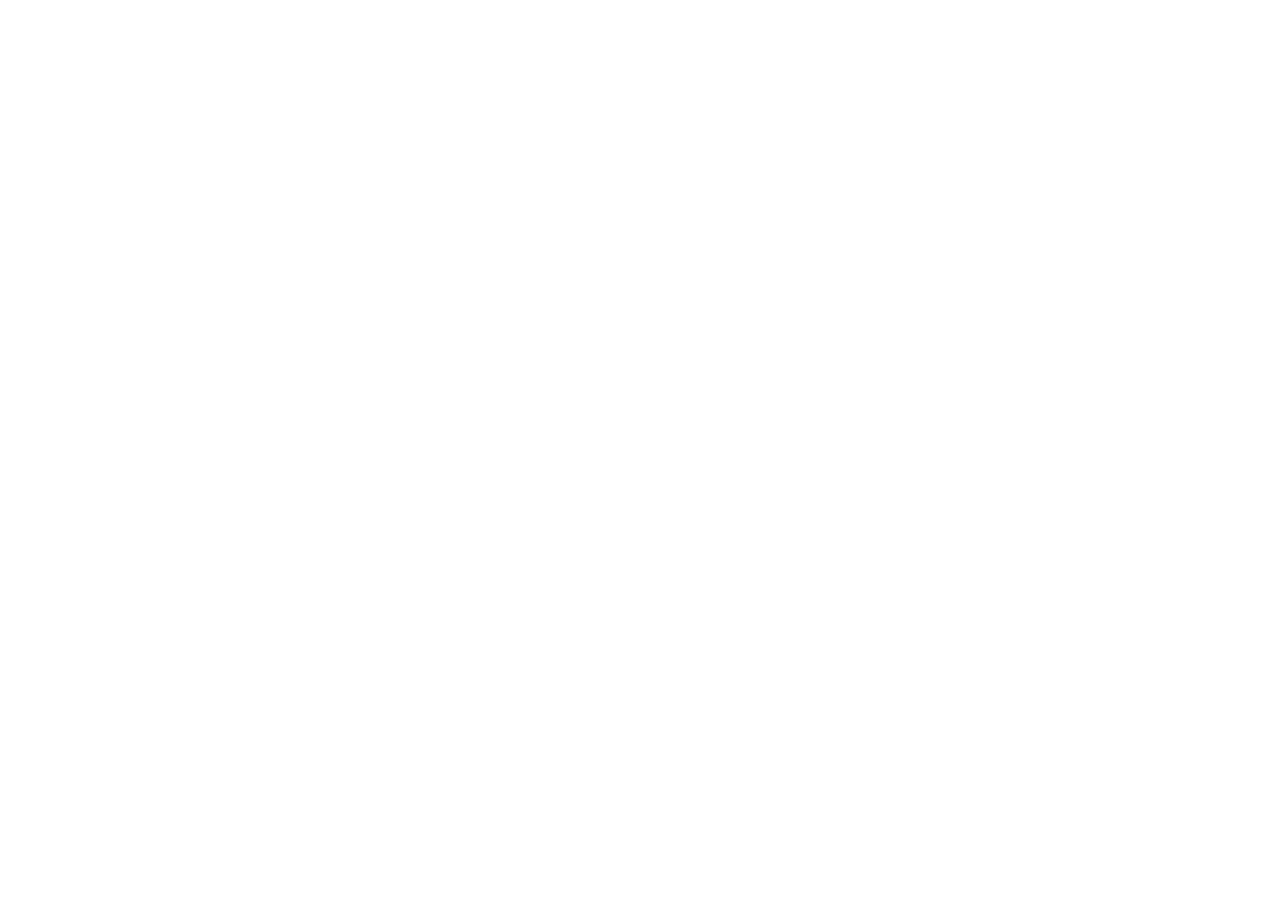
==== index.html @ baf52956 "initialisation" ====
<!DOCTYPE html>
<html lang="en">
<head>
    <meta charset="UTF-8">
    <meta name="viewport" content="width=device-width, initial-scale=1.0">
    <title>Document</title>
</head>
<body>
    
</body>
</html>
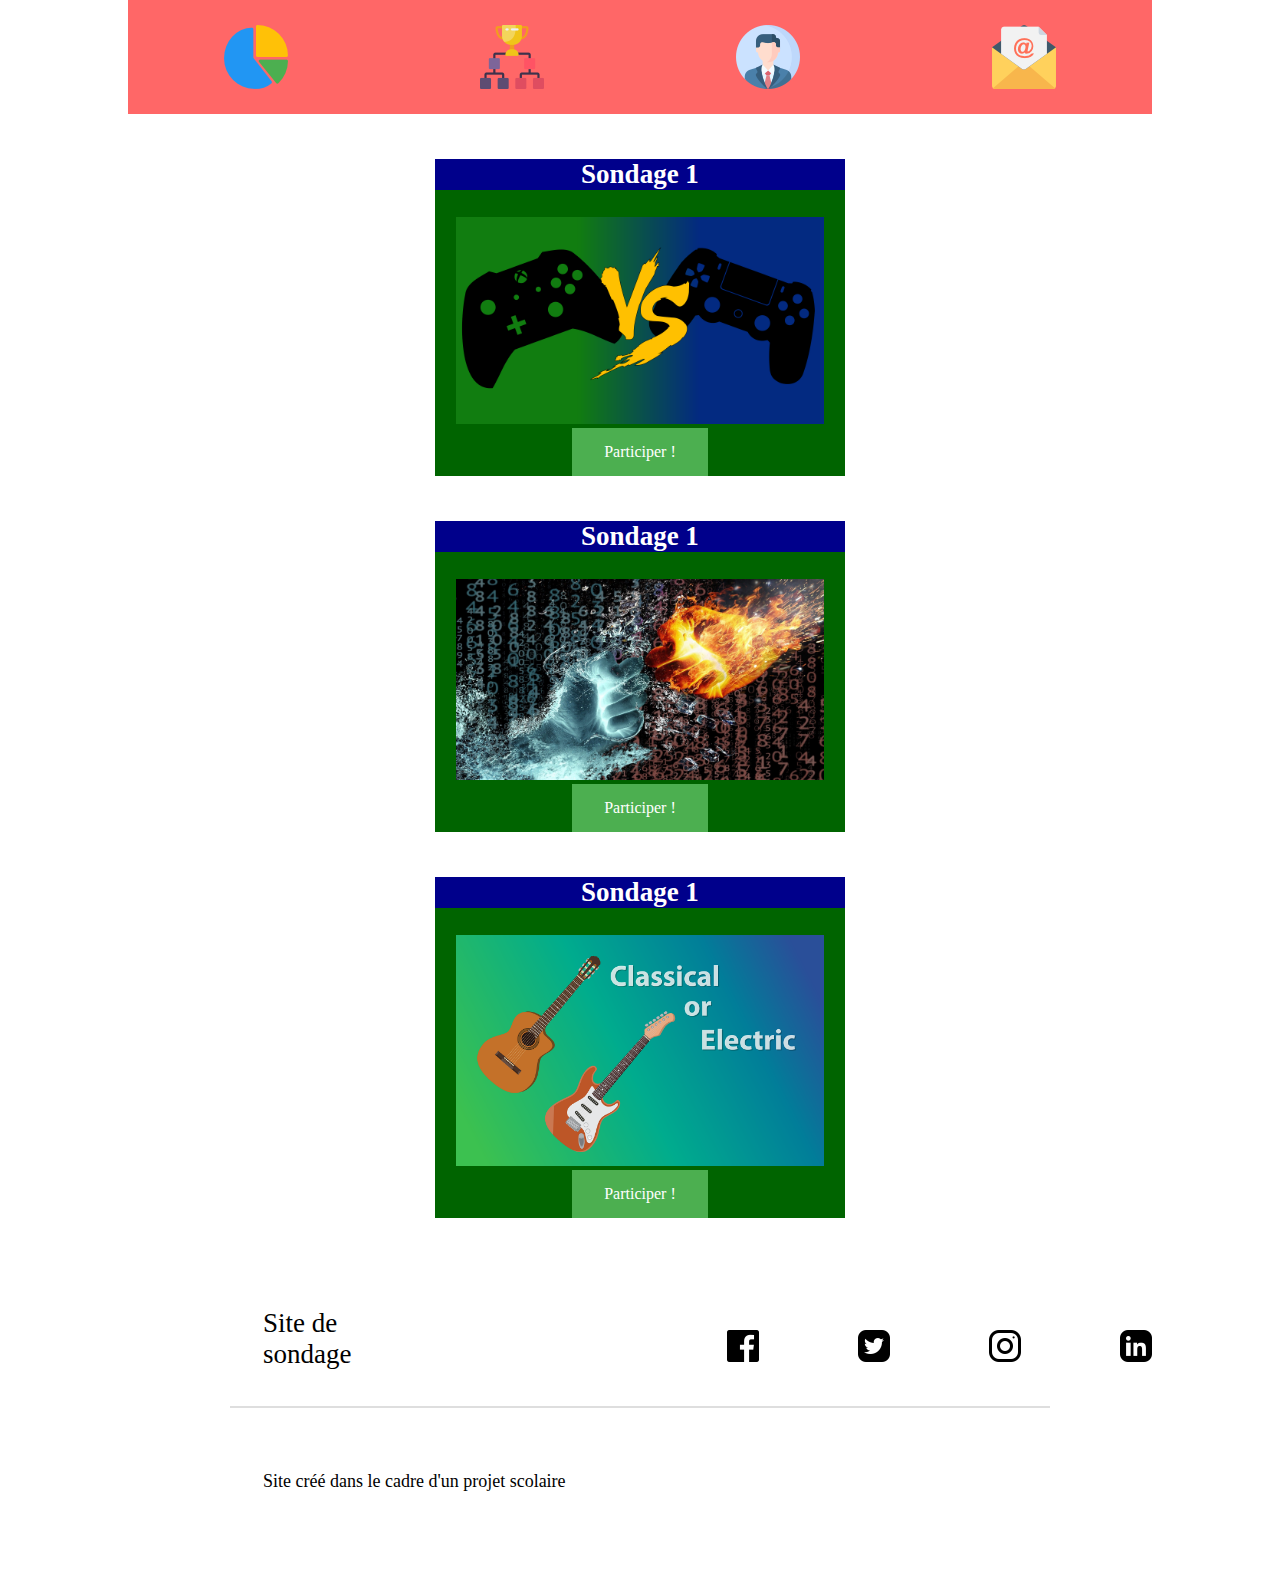
==== commit 1572871c: "première page + responsive" ====
--- a/index.html
+++ b/index.html
@@ -3,9 +3,93 @@
 <head>
     <meta charset="UTF-8">
     <meta name="viewport" content="width=device-width, initial-scale=1.0">
-    <title>Document</title>
+    <title>Fil Rouge</title>
+    <link rel="stylesheet" href="css/style.css">
 </head>
 <body>
+
+ <!-----------------------------HEADER--------------------------->
+     <header class="sticky">
+        <nav>
+			
+			<a href="#">
+				<img src="img/pie-chart.png" alt="Sondages">
+				
+			</a>
+			<a href="#">
+                <img src="img/trophy.png" alt="Classement">
+
+				
+			</a>
+			<a href="#">
+                <img src="img/profile.png" alt="Connexion">
+
+				
+			</a>
+			<a href="#">
+                <img src="img/email (2).png" alt="Contact">
+
+				
+			</a>
+		</nav>
+
+     </header>
+
+
+       <!-----------------------------MAIN--------------------------->
+    <main class="sondages">
+
+        <div class="sond">
+            <h2>Sondage 1</h2>
+            <img src="img/bgd.png" alt="image" class="image">
+            <choix class="choix">
+                <a href="#" class="reponse">Participer !</a>
+            </choix>
+        </div>
+
+        <div class="sond">
+            <h2>Sondage 1</h2>
+            <img src="img/bgd2.jpg" alt="image" class="image">
+            <choix class="choix">
+                <a href="#" class="reponse">Participer !</a>
+            </choix>
+        </div>
+
+        <div class="sond">
+            <h2>Sondage 1</h2>
+            <img src="img/bgd3.png" alt="image" class="image">
+            <choix class="choix">
+                <a href="#" class="reponse">Participer !</a>
+            </choix>
+        </div>
+
+    </main>
+
+
+    <div class="footer">
+        <div class="ligne1">
+            <div class="subtitle">
+                <p>Site de sondage</p>
+            </div>
+            <div class="logos">
+                <a href="https://www.facebook.com/arthur.elmalawi" target="_blank"><img class="lelogo" src="img/facebook.png" alt="facebook"></a>
     
+                <a href="#" target="_blank"><img class="lelogo" src="img/twitter.png" alt="twitter"></a>
+    
+                <a href="https://www.instagram.com/tur.elm/" target="_blank"><img class="lelogo" src="img/instagram%20(1).png" alt="instagram"></a>
+    
+                <a href="https://www.linkedin.com/in/arthur-el-malawi/" target="_blank"><img class="lelogo" src="img/linkedin%20(1).png" alt="linkedin">
+                </a>
+            </div>
+        </div>
+        <div class="trait3"></div>
+        <div class="phrase">
+            <p>Site créé dans le cadre d'un projet scolaire</p>
+        </div>
+    
+    
+    </div>
+
+
 </body>
 </html>--- a/css/style.css
+++ b/css/style.css
@@ -0,0 +1,229 @@
+*{
+    margin: 0;
+    padding: 0;
+}
+
+body{
+    width: 80%;
+    margin-left: 10%;
+}
+
+
+
+/*----------------------------HEADER---------------------------*/
+
+.sticky {
+   
+    position: sticky;
+    top: 0;
+  }
+
+
+header nav {
+	display: -ms-flexbox;
+	display: -webkit-box;
+	display: flex;
+	-ms-flex-pack: distribute;
+	    justify-content: space-around;
+	background-color: #ff6767;
+}
+header nav a {
+	padding: 25px;
+	-webkit-align-self: center;
+	    -ms-flex-item-align: center;
+	            -ms-grid-row-align: center;
+	        align-self: center;
+
+}
+
+header nav a:hover {
+	color: #8ab3fb;
+}
+
+header nav a img{
+	display: block;
+
+}
+
+
+/*----------------------------MAIN---------------------------*/
+
+
+.sondages{
+    width: 40%;
+    margin-left: 30%;
+    text-align: center;
+}
+
+    h2{
+    margin-top: 5vh ;
+    color: #fff;
+    font-size: 3vh;
+    background-color: darkblue;
+
+}
+
+.sond{
+    background-color: darkgreen;
+}
+
+.image{
+    width: 90%;
+    margin-top: 3vh;
+    
+}
+
+.choix{
+    display: flex;
+    justify-content: space-around;
+}
+
+.reponse {
+    background-color: #4CAF50;
+    border: none;
+    color: white;
+    padding: 15px 32px;
+    text-align: center;
+    text-decoration: none;
+    display: inline-block;
+    font-size: 16px;
+}
+
+.reponse:hover{
+    background-color: #327635;
+}
+
+
+/*----------------------------FOOTER---------------------------*/
+
+
+.footer {
+    height: 30vh;
+    width: 100%;
+    margin-top: 10vh;
+}
+
+
+.ligne1 {
+    display: flex;
+    margin-top: 6vh;
+}
+
+.subtitle {
+    font-size: 3vh;
+    margin-left: 15vh;
+    display: flex;
+}
+
+.logos {
+    display: flex;
+    margin-left: 20%;
+    justify-content: space-around;
+    
+}
+
+.lelogo {
+    margin-top: 2.5vh;
+    margin-left: 11vh;
+    height: 32px;
+}
+
+.trait3 {
+    height: 2px;
+    width: 80%;
+    background-color: #dedede;
+    margin-left: 10%;
+    margin-top: 4vh;
+
+}
+
+.phrase {
+    font-size: 2vh;
+    margin-top: 7vh;
+    margin-left: 15vh;
+
+}
+
+
+
+
+
+
+@media screen and (max-width: 400px) and (max-width: 682px) {
+
+    *{
+        margin: 0;
+        padding: 0;
+    }
+
+    body{
+        width: 100%;
+        margin-left: 0;
+    }
+
+    /*----------------------------HEADER---------------------------*/
+
+    header nav a img{
+        height: 32px;
+        padding: 0px;
+    
+    }
+    header nav a{
+        padding-left: 20;
+    }
+
+
+    /*----------------------------MAIN---------------------------*/
+
+
+    .sondages{
+        width: 90%;
+        margin-left: 5%;
+    }
+
+
+    /*---------------footer----------------*/
+
+
+    .footer {
+        height: 30vh;
+        width: 100%;
+    }
+
+    .subtitle {
+        font-size: 4vh;
+        margin-top: 2vh;
+        text-align: center;
+        height: 7vh;
+    }
+
+    .ligne1 {
+        margin-top: 6vh;
+        display: block;
+    }
+
+    .logos {
+        justify-content: space-between;
+        margin-left: 4vh;
+        margin-right: 4vh;
+        margin-bottom: 7vh;
+        height: 32px;
+    }
+
+    .lelogo {
+        margin-top: 2.5vh;
+        margin-left: 3vh;
+        height: 5vh;
+
+    }
+
+    .phrase {
+        font-size: 2vh;
+        margin-top: 5vh;
+        text-align: center;
+        margin-left: 0;
+        height: 7vh;
+
+    }
+
+}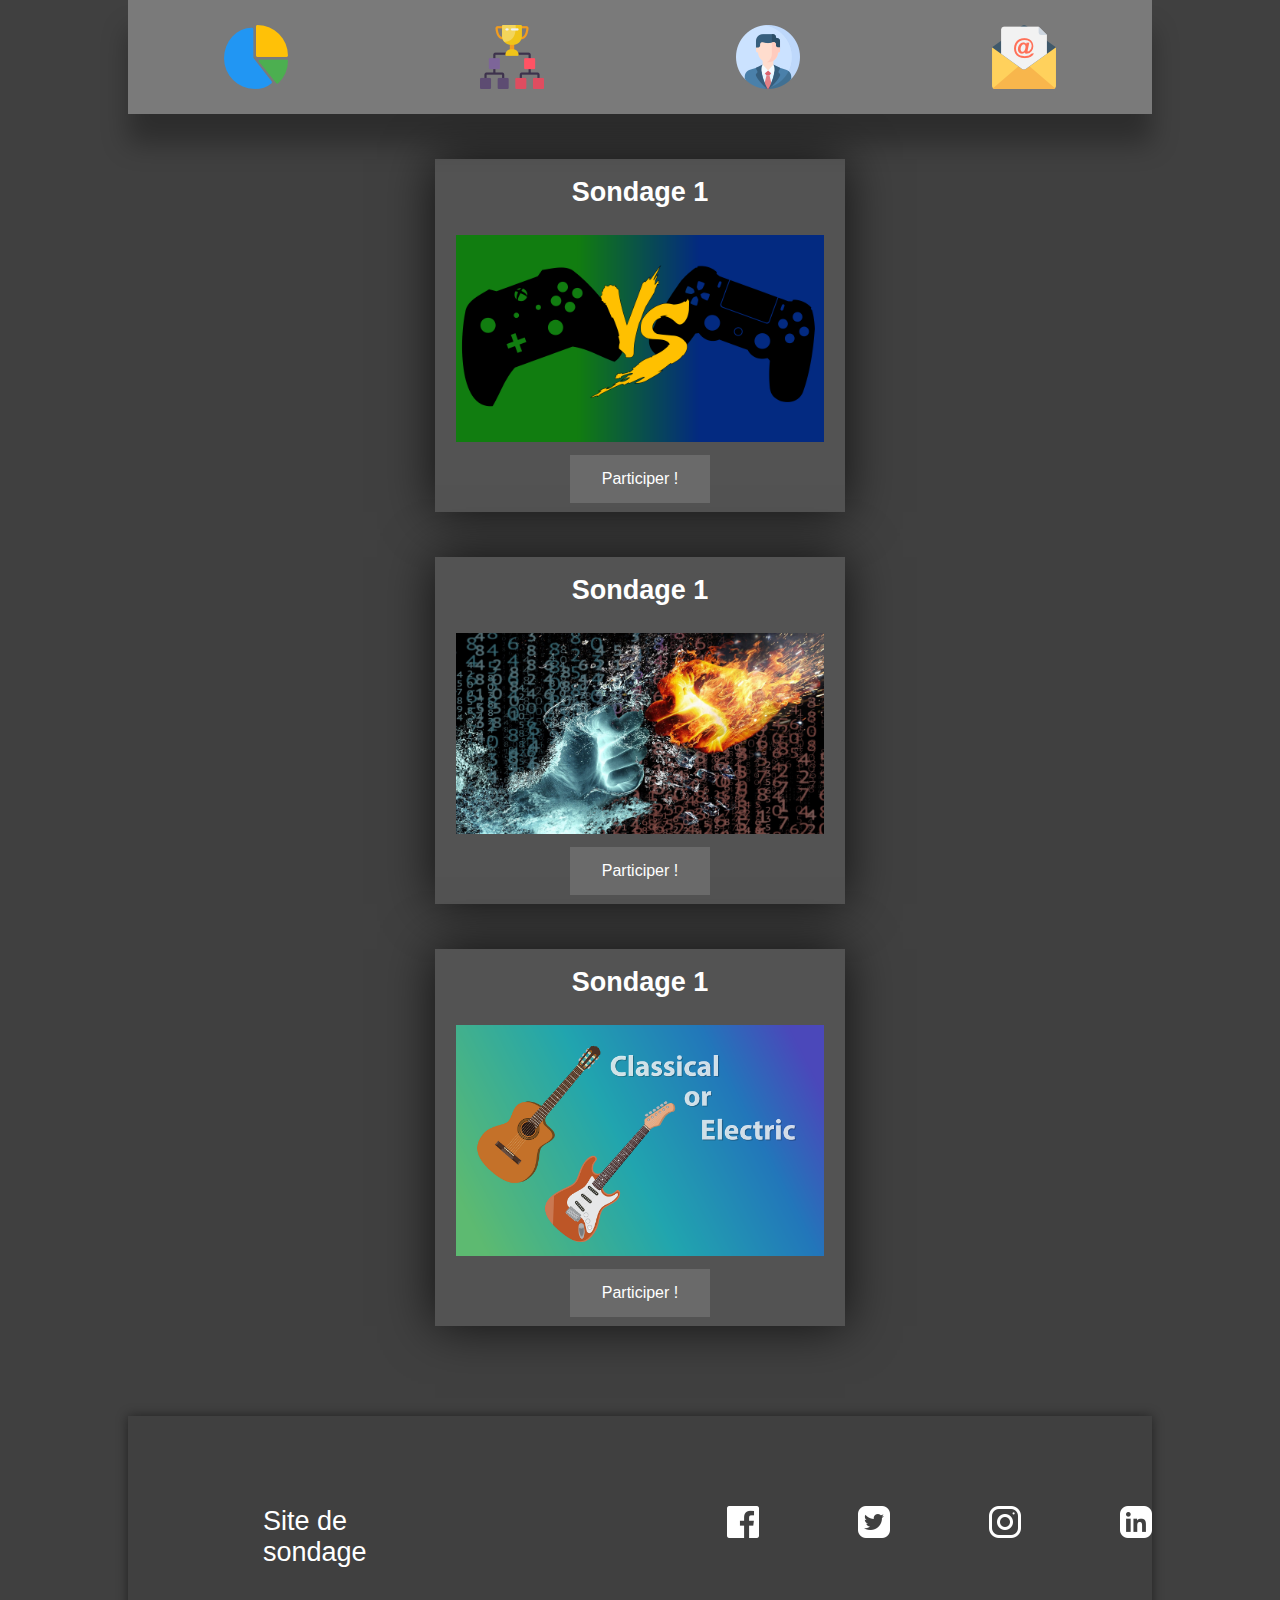
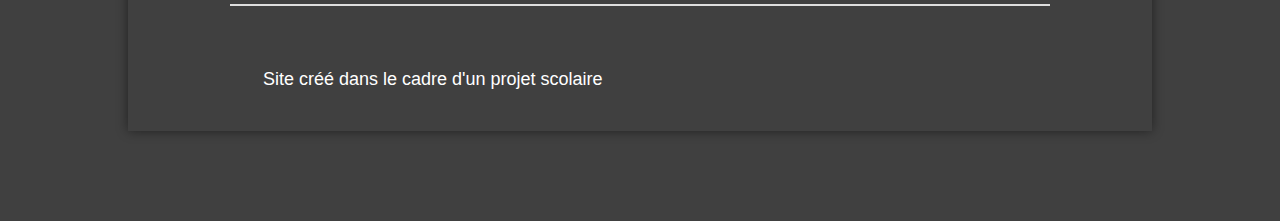
==== commit 2743fbd3: "version grise)" ====
--- a/index.html
+++ b/index.html
@@ -12,11 +12,11 @@
      <header class="sticky">
         <nav>
 			
-			<a href="#">
+			<a href="index.html">
 				<img src="img/pie-chart.png" alt="Sondages">
 				
 			</a>
-			<a href="#">
+			<a href="classement.html">
                 <img src="img/trophy.png" alt="Classement">
 
 				
@@ -43,7 +43,7 @@
             <h2>Sondage 1</h2>
             <img src="img/bgd.png" alt="image" class="image">
             <choix class="choix">
-                <a href="#" class="reponse">Participer !</a>
+                <a href="sondage.html" class="reponse btn-4">Participer !</a>
             </choix>
         </div>
 
@@ -51,7 +51,7 @@
             <h2>Sondage 1</h2>
             <img src="img/bgd2.jpg" alt="image" class="image">
             <choix class="choix">
-                <a href="#" class="reponse">Participer !</a>
+                <a href="sondage.html" class="reponse btn-4">Participer !</a>
             </choix>
         </div>
 
@@ -59,7 +59,7 @@
             <h2>Sondage 1</h2>
             <img src="img/bgd3.png" alt="image" class="image">
             <choix class="choix">
-                <a href="#" class="reponse">Participer !</a>
+                <a href="sondage.html" class="reponse btn-4">Participer !</a>
             </choix>
         </div>
 
--- a/css/style.css
+++ b/css/style.css
@@ -6,8 +6,9 @@
 body{
     width: 80%;
     margin-left: 10%;
-}
-
+    font-family: 'Montserrat', sans-serif;
+    background-color: rgb(64, 64, 64);
+}
 
 
 /*----------------------------HEADER---------------------------*/
@@ -16,6 +17,9 @@
    
     position: sticky;
     top: 0;
+    -webkit-box-shadow: 0px 30px 25px 0px rgba(0,0,0,0.3);
+    -moz-box-shadow: 0px 30px 25px 0px rgba(0,0,0,0.3);
+    box-shadow: 0px 30px 25px 0px rgba(0,0,0,0.3); 
   }
 
 
@@ -25,7 +29,7 @@
 	display: flex;
 	-ms-flex-pack: distribute;
 	    justify-content: space-around;
-	background-color: #ff6767;
+	background-color:  rgb(122, 122, 122);
 }
 header nav a {
 	padding: 25px;
@@ -44,9 +48,10 @@
 	display: block;
 
 }
-
-
 /*----------------------------MAIN---------------------------*/
+
+/*-------------------------------------------------INDEX.HTML-----------------------------------------*/
+
 
 
 .sondages{
@@ -55,16 +60,20 @@
     text-align: center;
 }
 
-    h2{
-    margin-top: 5vh ;
+h2{
+    
+    padding-top: 2vh;
     color: #fff;
     font-size: 3vh;
-    background-color: darkblue;
-
+    text-align: center;
 }
 
 .sond{
-    background-color: darkgreen;
+    margin-top: 5vh ;
+    background-color:  rgb(83, 83, 83);
+    -webkit-box-shadow: 0px 0px 48px 0px rgba(0,0,0,0.75);
+    -moz-box-shadow: 0px 0px 48px 0px rgba(0,0,0,0.75);
+    box-shadow: 0px 0px 48px 0px rgba(0,0,0,0.75);
 }
 
 .image{
@@ -79,28 +88,180 @@
 }
 
 .reponse {
-    background-color: #4CAF50;
+    background-color: rgb(106, 106, 106);
     border: none;
     color: white;
     padding: 15px 32px;
+    margin: 1vh;
     text-align: center;
     text-decoration: none;
     display: inline-block;
     font-size: 16px;
 }
 
+
 .reponse:hover{
-    background-color: #327635;
-}
-
-
+    background-color:  rgb(150, 150, 150);
+}
+
+/*-------------------------------------------------SONDAGE.HTML-----------------------------------------*/
+
+.lesondage{
+    height: 100vh;
+}
+
+.partie{
+    background-color: rgb(83, 83, 83);
+    height: 105vh;
+    margin-top: 5vh;
+    -webkit-box-shadow: 0px 0px 48px 0px rgba(0,0,0,0.75);
+    -moz-box-shadow: 0px 0px 48px 0px rgba(0,0,0,0.75);
+    box-shadow: 0px 0px 48px 0px rgba(0,0,0,0.75);
+}
+
+.partie .image{
+    width: 90%;
+    margin-left: 5%;
+    
+}
+
+.reponses{
+    margin-top: 5vh;
+    display: flex;
+    justify-content: space-around;
+}
+
+.proposition{
+    background-color:  rgb(106, 106, 106);
+    border: none;
+    color: white;
+    padding: 15px 32px;
+    text-align: center;
+    text-decoration: none;
+    font-size: 16px;
+    width: 50vh;
+    height: 3vh;s
+}
+
+@keyframes bounce {
+    0%, 20%, 60%, 100% {
+      -webkit-transform: translateY(0);
+      transform: translateY(0);
+    }
+  
+    40% {
+      -webkit-transform: translateY(-20px);
+      transform: translateY(-20px);
+    }
+  
+    80% {
+      -webkit-transform: translateY(-10px);
+      transform: translateY(-10px);
+    }
+  }@keyframes bounce {
+    0%, 20%, 60%, 100% {
+      -webkit-transform: translateY(0);
+      transform: translateY(0);
+    }
+  
+    40% {
+      -webkit-transform: translateY(-20px);
+      transform: translateY(-20px);
+    }
+  
+    80% {
+      -webkit-transform: translateY(-10px);
+      transform: translateY(-10px);
+    }
+  }
+
+.proposition:hover{
+    animation: bounce 1s;
+}
+
+
+
+
+/*-------------------------------------------------CLASSEMENT.HTML-----------------------------------------*/
+
+.leclassement img{
+    width: 80%;
+    margin:5vh 10% 5vh 10%;
+}
+
+.moi{
+    width: 80%;
+    height: 5vh;
+    margin-left: 10%;
+    background-color: rgb(67, 81, 115);
+    text-align: center;
+    display: flex;
+    padding-top: 1.5vh;
+    position: sticky;
+    bottom: 0;
+}
+
+.moi p{
+    display: block;
+    text-align: left;
+    color: rgb(255, 255, 255);
+    font-size: 2.5vh;
+}
+
+.leaderboard{
+    width: 80%;
+    height: 100vh;
+    margin-left: 10%;
+    background-color: rgb(39, 48, 69);
+    text-align: center;
+    display: flex;
+}
+
+.position{
+    width: 7%;
+    margin-left: 2vh;
+}
+
+.name{
+    width: 43%;
+}
+
+.nombre{
+    width: 25%;
+}
+.score{
+    width: 25%;
+}
+
+ 
+
+
+.leaderboard p{
+    display: block;
+    text-align: left;
+    color: rgb(255, 255, 255);
+    font-size: 2.5vh;
+    border-top: 1px ridge rgb(23, 28, 41);
+    margin-top: 2vh;
+}
+.name p{
+    margin-left: 5%;
+}
+
+.position p, .nombre p, .score p{
+    text-align: center;
+}
 /*----------------------------FOOTER---------------------------*/
 
 
 .footer {
-    height: 30vh;
+    height: 35vh;
     width: 100%;
     margin-top: 10vh;
+    margin-bottom: 10vh;
+    -webkit-box-shadow: 0px 0px 11px 0px rgba(0,0,0,0.48);
+    -moz-box-shadow: 0px 0px 11px 0px rgba(0,0,0,0.48);
+    box-shadow: 0px 0px 11px 0px rgba(0,0,0,0.48);
 }
 
 
@@ -113,19 +274,23 @@
     font-size: 3vh;
     margin-left: 15vh;
     display: flex;
+    color: white;
+    margin-top: 10vh;
 }
 
 .logos {
     display: flex;
     margin-left: 20%;
     justify-content: space-around;
+    margin-top: 10vh;
     
 }
 
 .lelogo {
-    margin-top: 2.5vh;
     margin-left: 11vh;
     height: 32px;
+    filter: invert(100%); 
+    -webkit-filter:invert(100%);
 }
 
 .trait3 {
@@ -141,15 +306,18 @@
     font-size: 2vh;
     margin-top: 7vh;
     margin-left: 15vh;
-
-}
-
-
-
-
-
-
-@media screen and (max-width: 400px) and (max-width: 682px) {
+    color: white;
+
+}
+
+
+
+
+
+
+
+
+@media screen and (max-width: 600px) and (max-width: 682px) {
 
     *{
         margin: 0;
@@ -180,6 +348,24 @@
         width: 90%;
         margin-left: 5%;
     }
+
+/*-------------------------------------------------SONDAGE.HTML-----------------------------------------*/
+
+
+    .reponses{
+        margin-top: 5vh;
+        display: flex;
+    }
+
+    /*-------------------------------------------------CLASSEMENT.HTML-----------------------------------------*/
+
+
+    .leaderboard, .moi{
+        width: 100%;
+        margin-left:0;
+    }
+
+   
 
 
     /*---------------footer----------------*/
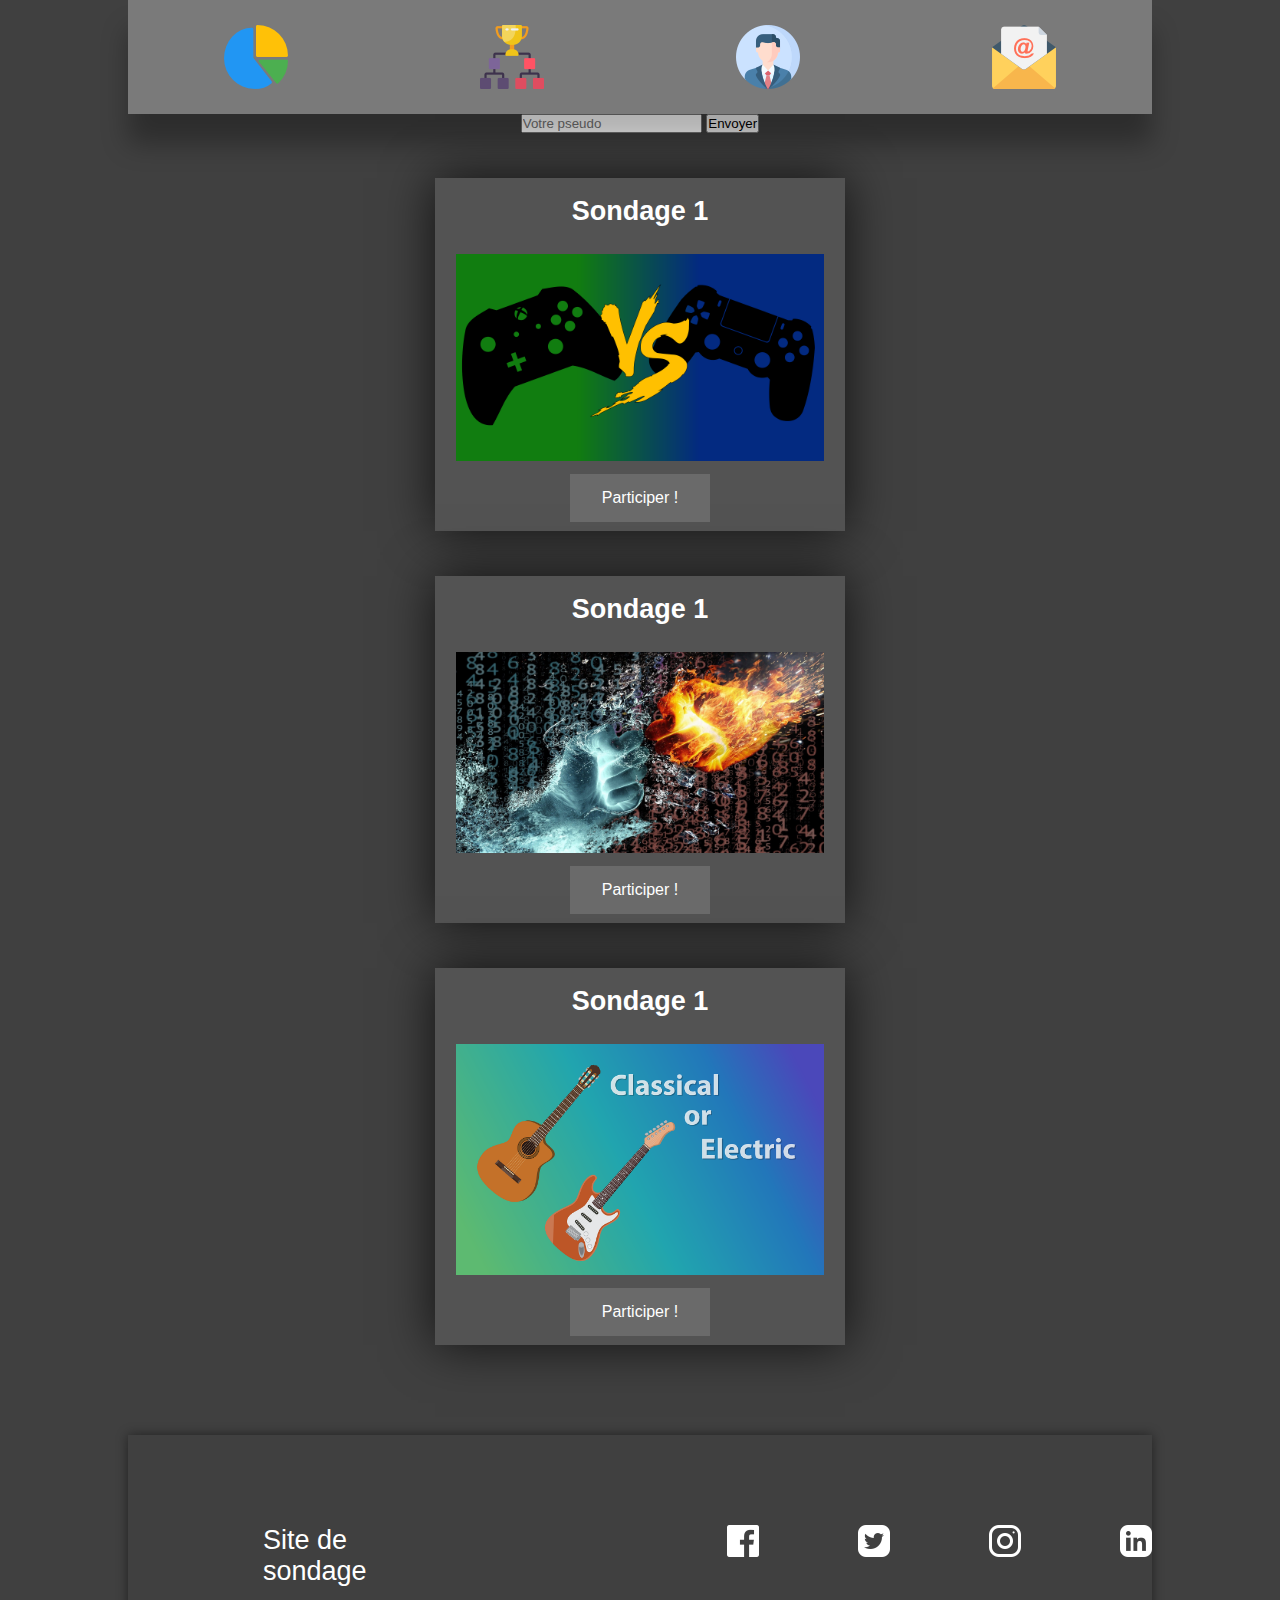
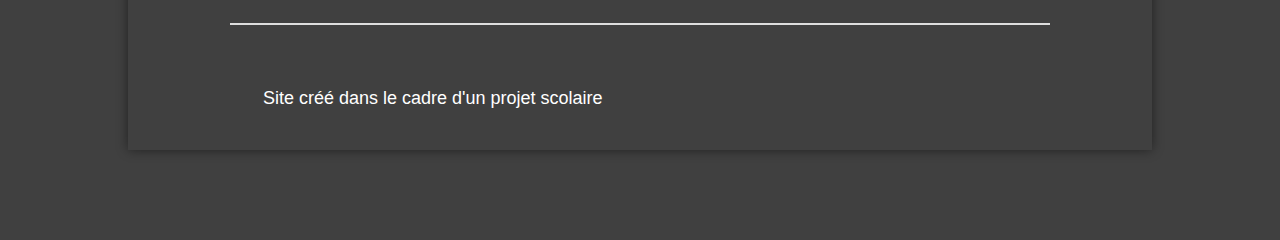
==== commit 844ec0a9: "version js" ====
--- a/index.html
+++ b/index.html
@@ -5,6 +5,8 @@
     <meta name="viewport" content="width=device-width, initial-scale=1.0">
     <title>Fil Rouge</title>
     <link rel="stylesheet" href="css/style.css">
+    <script src="../fil_rouge_ft_js/js/jquery-3.4.1.min.js"></script>
+
 </head>
 <body>
 
@@ -38,6 +40,11 @@
 
        <!-----------------------------MAIN--------------------------->
     <main class="sondages">
+        <form class="formulaire">
+            <input type="text" name="username" placeholder="Votre pseudo">
+            <button type="submit">Envoyer</button>
+        </form>
+        <div><p style="color: white;"></p></div>
 
         <div class="sond">
             <h2>Sondage 1</h2>
@@ -91,5 +98,7 @@
     </div>
 
 
+    <script src="../fil_rouge_ft_js/js/main.js"></script>
+
 </body>
 </html>--- a/css/style.css
+++ b/css/style.css
@@ -113,7 +113,9 @@
 .partie{
     background-color: rgb(83, 83, 83);
     height: 105vh;
+    width: 80%;
     margin-top: 5vh;
+    margin-left: 10%;
     -webkit-box-shadow: 0px 0px 48px 0px rgba(0,0,0,0.75);
     -moz-box-shadow: 0px 0px 48px 0px rgba(0,0,0,0.75);
     box-shadow: 0px 0px 48px 0px rgba(0,0,0,0.75);
@@ -351,7 +353,14 @@
 
 /*-------------------------------------------------SONDAGE.HTML-----------------------------------------*/
 
-
+    .partie{
+        height: 70vh;
+    }
+
+    .lesondage{
+        height: 70vh;
+    }
+    
     .reponses{
         margin-top: 5vh;
         display: flex;
@@ -372,15 +381,17 @@
 
 
     .footer {
-        height: 30vh;
+        height: 50vh;
         width: 100%;
     }
 
     .subtitle {
         font-size: 4vh;
-        margin-top: 2vh;
+        padding-top: 5vh;
         text-align: center;
         height: 7vh;
+        margin-left: 20vh;
+        
     }
 
     .ligne1 {
@@ -390,14 +401,12 @@
 
     .logos {
         justify-content: space-between;
-        margin-left: 4vh;
-        margin-right: 4vh;
-        margin-bottom: 7vh;
+        margin: 6vh 4vh 7vh 4vh;
         height: 32px;
     }
 
     .lelogo {
-        margin-top: 2.5vh;
+        margin-top: 0;
         margin-left: 3vh;
         height: 5vh;
 
